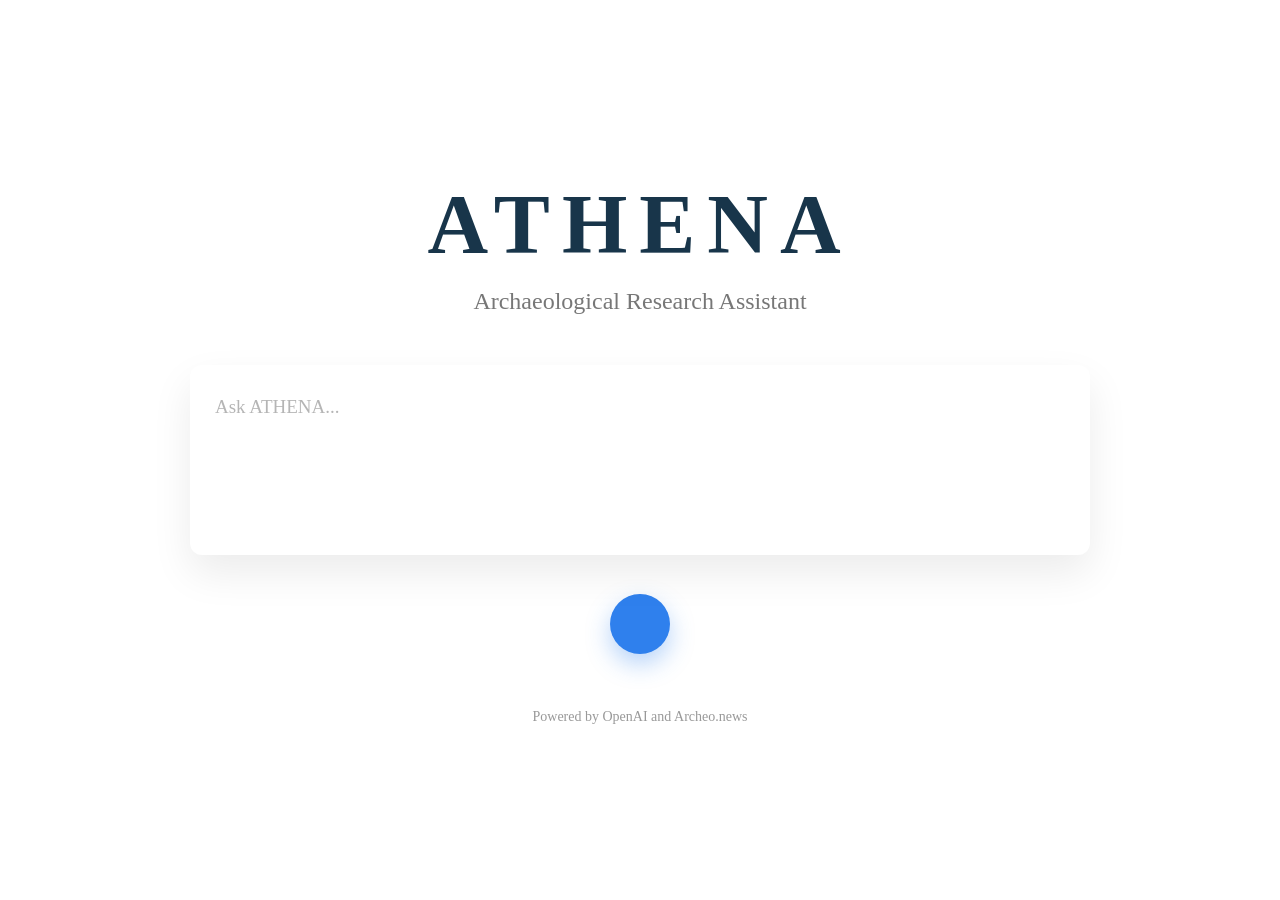
==== templates/index.html @ dfdd7d31 "ATHENA Beta 0.2 Stable" ====
<!DOCTYPE html>
<html lang="en">

<head>

<meta charset="UTF-8">

<meta name="viewport" content="width=device-width, initial-scale=1.0">

<title>ATHENA</title>

<link rel="stylesheet" href="/static/style.css">

</head>

<body>

<div class="container">

    <h1>ATHENA</h1>

    <p class="subtitle">
        Archaeological Research Assistant
    </p>


    <textarea
        id="question"
        placeholder="Ask ATHENA..."
    ></textarea>


    <button id="ask-button"></button>


    <div
        id="thinking"
        class="thinking hidden"
    >
        Thinking...
    </div>


    <div
        id="answer"
        class="answer hidden"
    ></div>


    <footer>

        Powered by OpenAI and Archeo.news

    </footer>

</div>

<script src="/static/script.js"></script>

</body>
</html>
---- static/style.css ----
/* =====================================================
   ATHENA Beta 0.2
   OFFICIAL VISUAL IDENTITY
   VERSION FIGÉE
===================================================== */

*{
    margin:0;
    padding:0;
    box-sizing:border-box;
}

html{

    scroll-behavior:smooth;

}

body{

    background:#ffffff;

    font-family:
        Georgia,
        "Times New Roman",
        serif;

    color:#1f3650;

    min-height:100vh;

    display:flex;

    justify-content:center;

    align-items:center;

}


/* ============================ */

.container{

    width:90%;

    max-width:900px;

    text-align:center;

}

/* ============================ */

h1{

    font-size:84px;

    font-weight:600;

    letter-spacing:12px;

    color:#18354a;

    margin-bottom:15px;

}

/* ============================ */

.subtitle{

    font-size:24px;

    color:#777;

    margin-bottom:50px;

}

/* ============================ */

textarea{

    width:100%;

    height:190px;

    padding:25px;

    resize:none;

    border:none;

    border-radius:12px;

    background:#ffffff;

    font-size:19px;

    line-height:1.8;

    font-family:Georgia, serif;

    box-shadow:

        0 18px 40px rgba(0,0,0,.08);

    outline:none;

    transition:.25s;

}

textarea:focus{

    box-shadow:

        0 20px 45px rgba(24,53,74,.18);

}

/* ============================ */

textarea::placeholder{

    color:#b5b5b5;

}

/* ============================ */

button{

    width:60px;

    height:60px;

    border-radius:50%;

    border:none;

    background:#2F80ED;

    margin:35px auto;

    display:block;

    cursor:pointer;

    transition:.25s;

    box-shadow:

        0 10px 25px rgba(47,128,237,.35);

}

button:hover{

    transform:scale(1.08);

}

/* ============================ */

button:disabled{

    opacity:.55;

}

/* ============================ */

.thinking{

    color:#777;

    font-style:italic;

    margin-top:10px;

}

/* ============================ */

.answer{

    margin-top:35px;

    background:white;

    border-radius:12px;

    padding:35px;

    text-align:left;

    line-height:1.9;

    font-size:18px;

    box-shadow:

        0 18px 40px rgba(0,0,0,.08);

}

/* ============================ */

.answer h1,
.answer h2,
.answer h3{

    color:#18354a;

    margin-bottom:15px;

}

.answer p{

    margin-bottom:18px;

}

.answer ul{

    margin-left:25px;

    margin-bottom:18px;

}

.answer li{

    margin-bottom:10px;

}

/* ============================ */

footer{

    margin-top:55px;

    color:#999;

    font-size:14px;

}

/* ============================ */

.hidden{

    display:none;

}

/* ============================ */

@media(max-width:700px){

h1{

    font-size:54px;

    letter-spacing:6px;

}

.subtitle{

    font-size:18px;

}

textarea{

    height:160px;

}

.answer{

    font-size:17px;

    padding:25px;

}

}
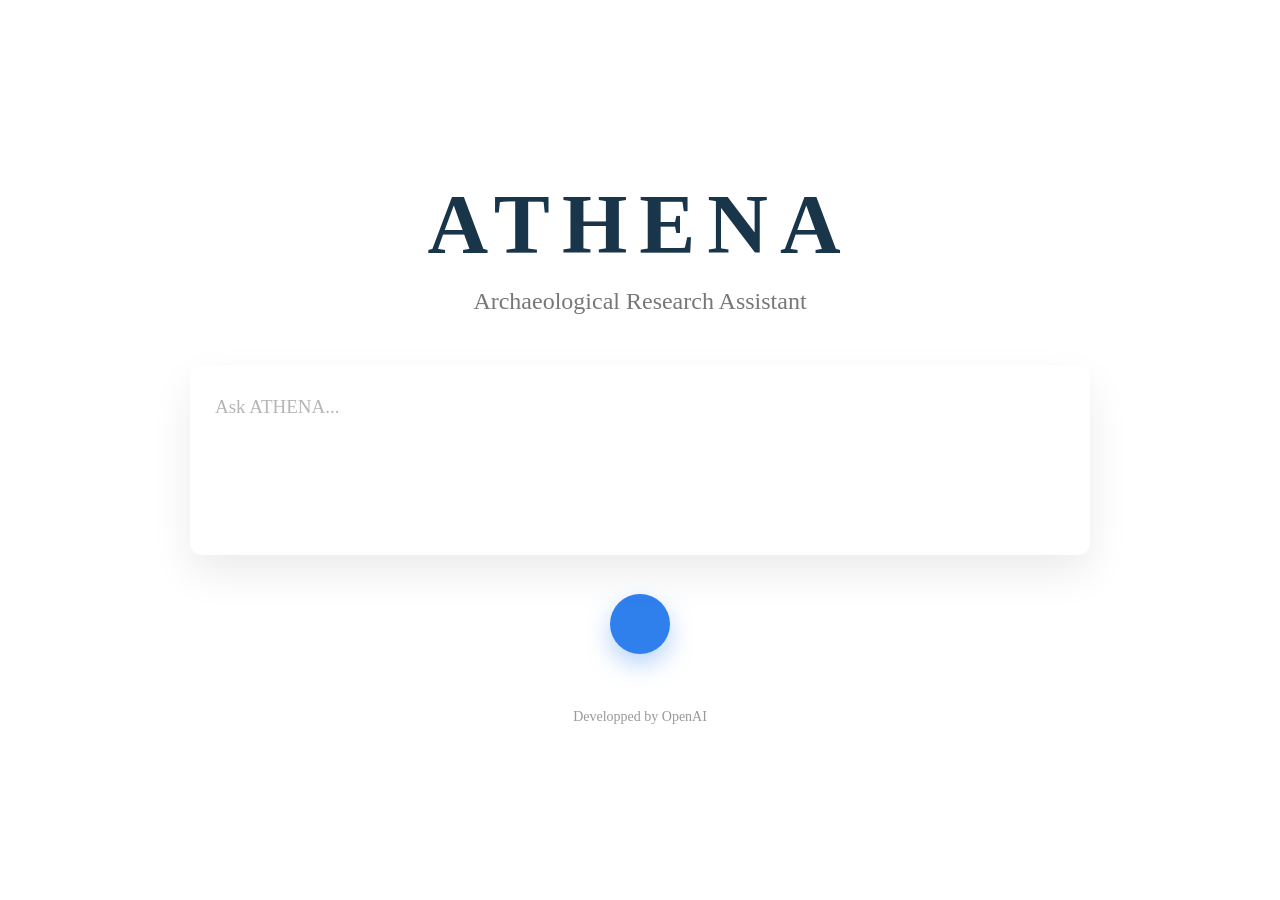
==== commit 284b3c0e: "Update footer text to 'Developped by OpenAI'" ====
--- a/templates/index.html
+++ b/templates/index.html
@@ -49,7 +49,7 @@
 
     <footer>
 
-        Powered by OpenAI and Archeo.news
+        Developped by OpenAI 
 
     </footer>
 
@@ -58,4 +58,4 @@
 <script src="/static/script.js"></script>
 
 </body>
-</html>+</html>
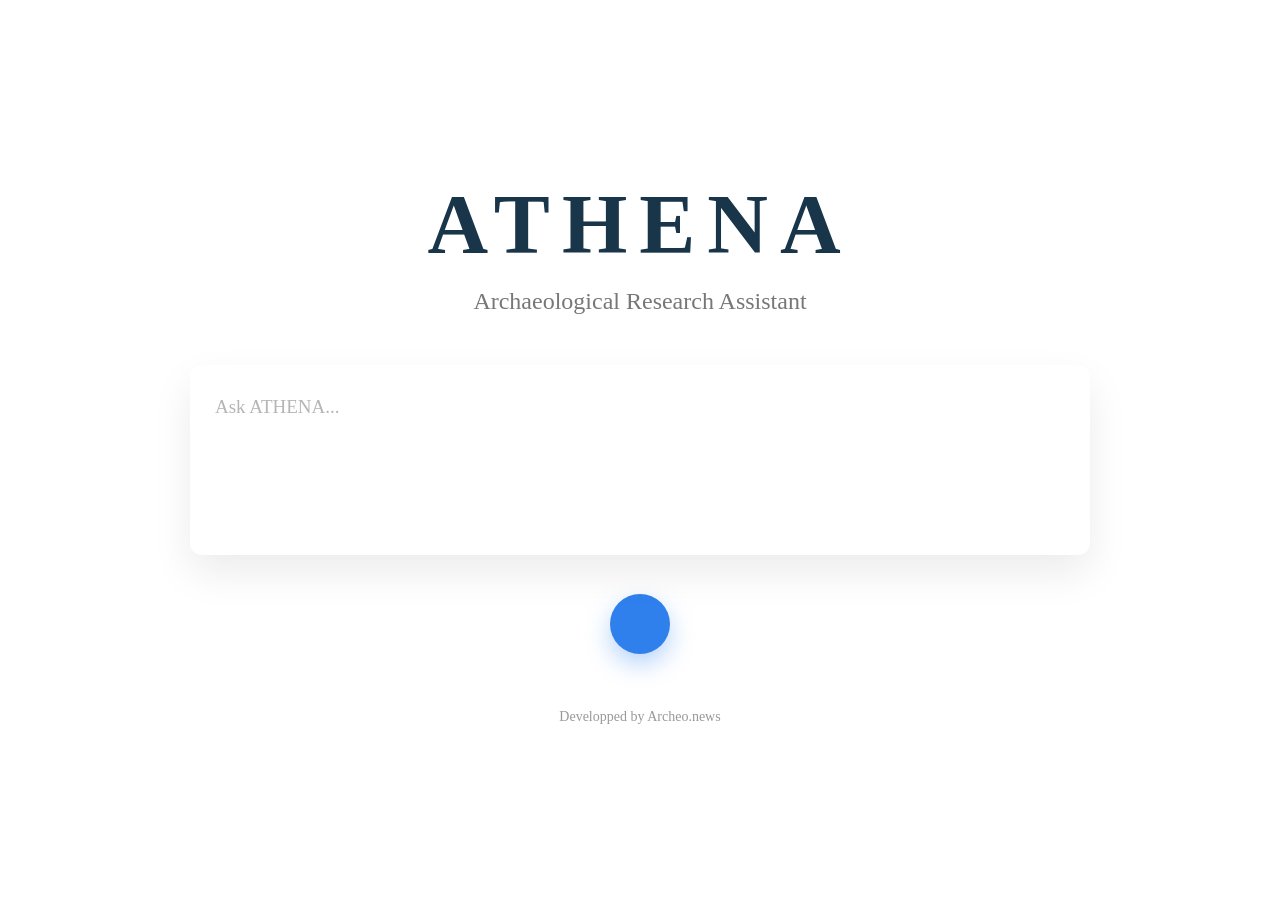
==== commit a2049caf: "Update footer attribution from OpenAI to Archeo.news" ====
--- a/templates/index.html
+++ b/templates/index.html
@@ -49,7 +49,7 @@
 
     <footer>
 
-        Developped by OpenAI 
+        Developped by Archeo.news
 
     </footer>
 
